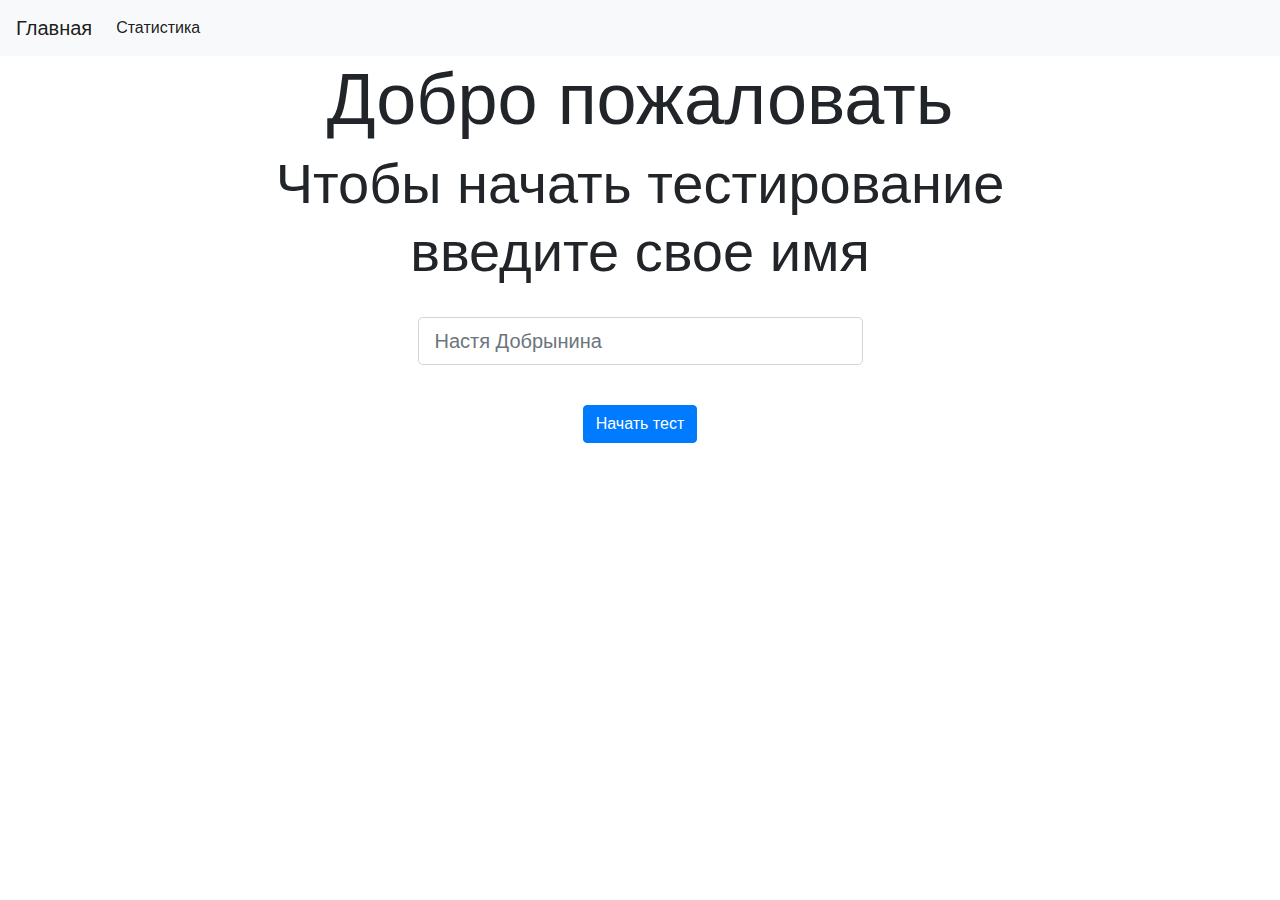
==== templates/index.html @ fca59789 "first commit" ====
<!DOCTYPE html>
<html lang="en">
<head>
    <meta charset="UTF-8">
    <title>test1</title>
    <link rel="stylesheet" href="/static/css/bootstrap.min.css">
    <link rel="stylesheet" href="/static/css/bootstrap-grid.css">
    <link rel="stylesheet" href="/static/css/bootstrap-reboot.min.css">
    <link rel="stylesheet" href="/static/css/style.css">
    <script>
        var csrf_token = '{{ csrf_token }}';
    </script>
</head>
<body>
<!--<span class="pict">1</span>-->
<!--<span class="pict">2</span>-->
<!--<span class="pict">3</span>-->
<!--<span class="pict">4</span>-->
<!--<span class="pict">5</span>-->
<!--<span class="pict">6</span>-->
<!--<span class="pict">7</span>-->
<!--<span class="pict">8</span>-->
<!--<span class="pict">9</span>-->
<!--<span class="pict">0</span>-->
<nav class="navbar navbar-expand-lg navbar-light bg-light">
    <a class="navbar-brand" href="/">Главная</a>

    <div class="collapse navbar-collapse" id="navbarSupportedContent">
        <ul class="navbar-nav mr-auto">
            <li class="nav-item active">
                <a class="nav-link" href="/results">Статистика</a>
            </li>
        </ul>
    </div>
</nav>
<section id="hello">
    <div class="container">
        <div class="row">
            <div class="col-8 mx-auto text-center">
                <h1 class="display-3">Добро пожаловать</h1>
                <h2 class="display-4">Чтобы начать тестирование введите свое имя</h2>
            </div>
            <div class="w-100"></div>
            <div class="col-5 mt-4 mx-auto text-center">
                <input type="text" class="form-control form-control-lg" id="user-name" placeholder="Настя Добрынина">
                <br>
                <button class="btn btn-primary mt-3" id="start-test">Начать тест</button>
            </div>
        </div>
    </div>
</section>
<section id="test" class="pt-5" style="display: none;   ">
    <div class="container">
        <div class="row ">
            <div class="col-12 text-center" id="question">
                <p class="mx-auto"><span id="question-num">1</span> / 8</p>
                <h4 class="mb-3">Запомните число</h4>
                <p id="question-text"></p>
                <p id="timer"></p>
                <div class="progress">
                    <div class="progress-bar" role="progressbar" aria-valuenow="0" aria-valuemin="0"
                         aria-valuemax="100"></div>
                </div>
            </div>
            <div class="col-auto mx-auto text-center" id="answer" style="display: none;">
                <h4>Введите ответ </h4>
                <input type="text" class=" mt-3 form-control form-control-lg" placeholder="Введите ответ"
                       id="answer-input"> <br>
                <button class="btn btn-primary mt-3" id="answer-complete">Ответить</button>
            </div>
            <div class="col-12 text-center" id="finished-test" style="display: none;">
                <h3><span key="username"></span>, тест завершен</h3>
                <h5>Ваш результат успешно сохранен</h5>
                <p>Правильных ответов: <span id="right-answers"></span>/ 8</p>

                <div class="row" id="results-row">
                    <div class="col-auto alert text-left" id="results-template" style="display: none;">
                        <span class="font-weight-bold">Номер вопроса: <span key="i"></span></span> <br>
                        <span>Вопрос <br> <span class="font-weight-bold" key="question"></span></span> <br>
                        <span>Ответ: <br> <span class="font-weight-bold" key="answer"></span></span> <br>
                    </div>
                </div>
            </div>

        </div>
    </div>
</section>
<script src="/static/js/jquery-3.2.1.min.js"></script>
<script src="/static/js/bootstrap.bundle.js"></script>
<script src="/static/js/testing.js"></script>
<script src="/static/js/main.js"></script>
</body>
</html>
---- static/css/style.css ----
.progress-bar {
    width: 0%;
}

.font-weight-bigger {
    font-size: 28px;
}

.font-weight-smaller {
    font-size: 12px;
}

.font-weight-bigger .pict {
    font-size: 28px;

}

.font-weight-smaller .pict {
    font-size: 12px;

}

.pict {
    padding: 5px;
    padding-right: 6px;
    border-radius: 7px;
    background: linear-gradient(to bottom, #b1f8ff, #3f79ff);
    margin-bottom: 6px;
    line-height: 2;
    color: white;
}
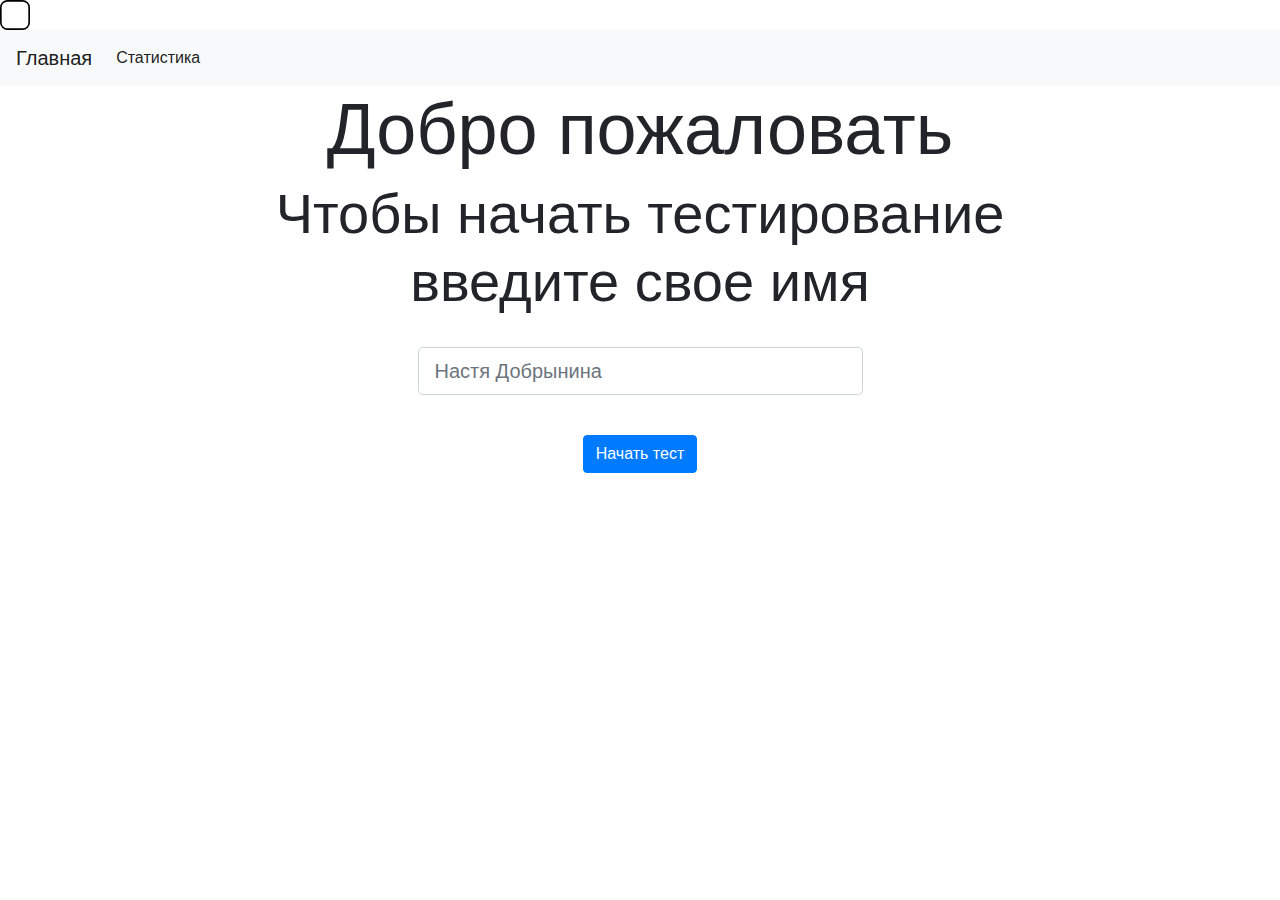
==== commit 40eacfde: "..." ====
--- a/templates/index.html
+++ b/templates/index.html
@@ -22,7 +22,8 @@
 <!--<span class="pict">8</span>-->
 <!--<span class="pict">9</span>-->
 <!--<span class="pict">0</span>-->
-<nav class="navbar navbar-expand-lg navbar-light bg-light">
+<span class="pict"><img src="/static/icons/0Ресурс%2012estilloFE.svg" alt=""></span>
+<nav class="navbar navbar-expand-sm navbar-light bg-light">
     <a class="navbar-brand" href="/">Главная</a>
 
     <div class="collapse navbar-collapse" id="navbarSupportedContent">
@@ -74,7 +75,7 @@
                 <p>Правильных ответов: <span id="right-answers"></span>/ 8</p>
 
                 <div class="row" id="results-row">
-                    <div class="col-auto alert text-left" id="results-template" style="display: none;">
+                    <div class="col-3 alert text-left" id="results-template" style="display: none;">
                         <span class="font-weight-bold">Номер вопроса: <span key="i"></span></span> <br>
                         <span>Вопрос <br> <span class="font-weight-bold" key="question"></span></span> <br>
                         <span>Ответ: <br> <span class="font-weight-bold" key="answer"></span></span> <br>
--- a/static/css/style.css
+++ b/static/css/style.css
@@ -10,22 +10,35 @@
     font-size: 12px;
 }
 
-.font-weight-bigger .pict {
-    font-size: 28px;
+.font-weight-bigger .pict img{
+width:40px;
 
 }
 
-.font-weight-smaller .pict {
-    font-size: 12px;
+.font-weight-smaller .pict  img{
+    width: 25px;
 
 }
 
-.pict {
-    padding: 5px;
-    padding-right: 6px;
-    border-radius: 7px;
-    background: linear-gradient(to bottom, #b1f8ff, #3f79ff);
-    margin-bottom: 6px;
-    line-height: 2;
-    color: white;
+.pict img{
+    width: 30px;
 }
+
+
+@media (max-width: 1200px) {
+    h4{
+        font-size: 2rem;
+        font-weight: bold;
+    }
+    p {
+        font-size: 2rem;
+    }
+
+    .font-weight-bigger {
+        font-size: 2.4rem;
+    }
+
+    .font-weight-smaller {
+        font-size: 1.5rem;
+    }
+}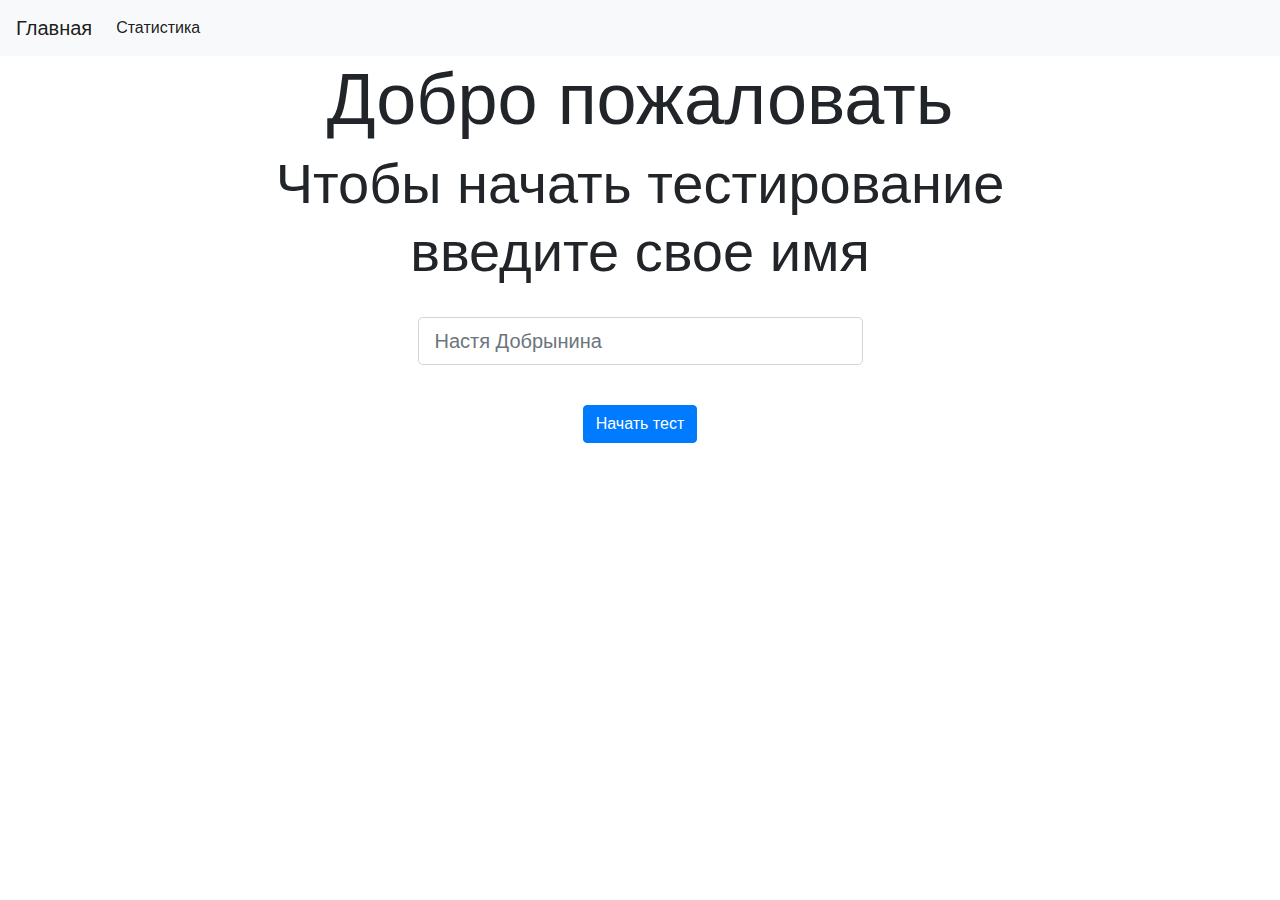
==== commit 76ae96e9: "..." ====
--- a/templates/index.html
+++ b/templates/index.html
@@ -12,17 +12,6 @@
     </script>
 </head>
 <body>
-<!--<span class="pict">1</span>-->
-<!--<span class="pict">2</span>-->
-<!--<span class="pict">3</span>-->
-<!--<span class="pict">4</span>-->
-<!--<span class="pict">5</span>-->
-<!--<span class="pict">6</span>-->
-<!--<span class="pict">7</span>-->
-<!--<span class="pict">8</span>-->
-<!--<span class="pict">9</span>-->
-<!--<span class="pict">0</span>-->
-<span class="pict"><img src="/static/icons/0Ресурс%2012estilloFE.svg" alt=""></span>
 <nav class="navbar navbar-expand-sm navbar-light bg-light">
     <a class="navbar-brand" href="/">Главная</a>
 
